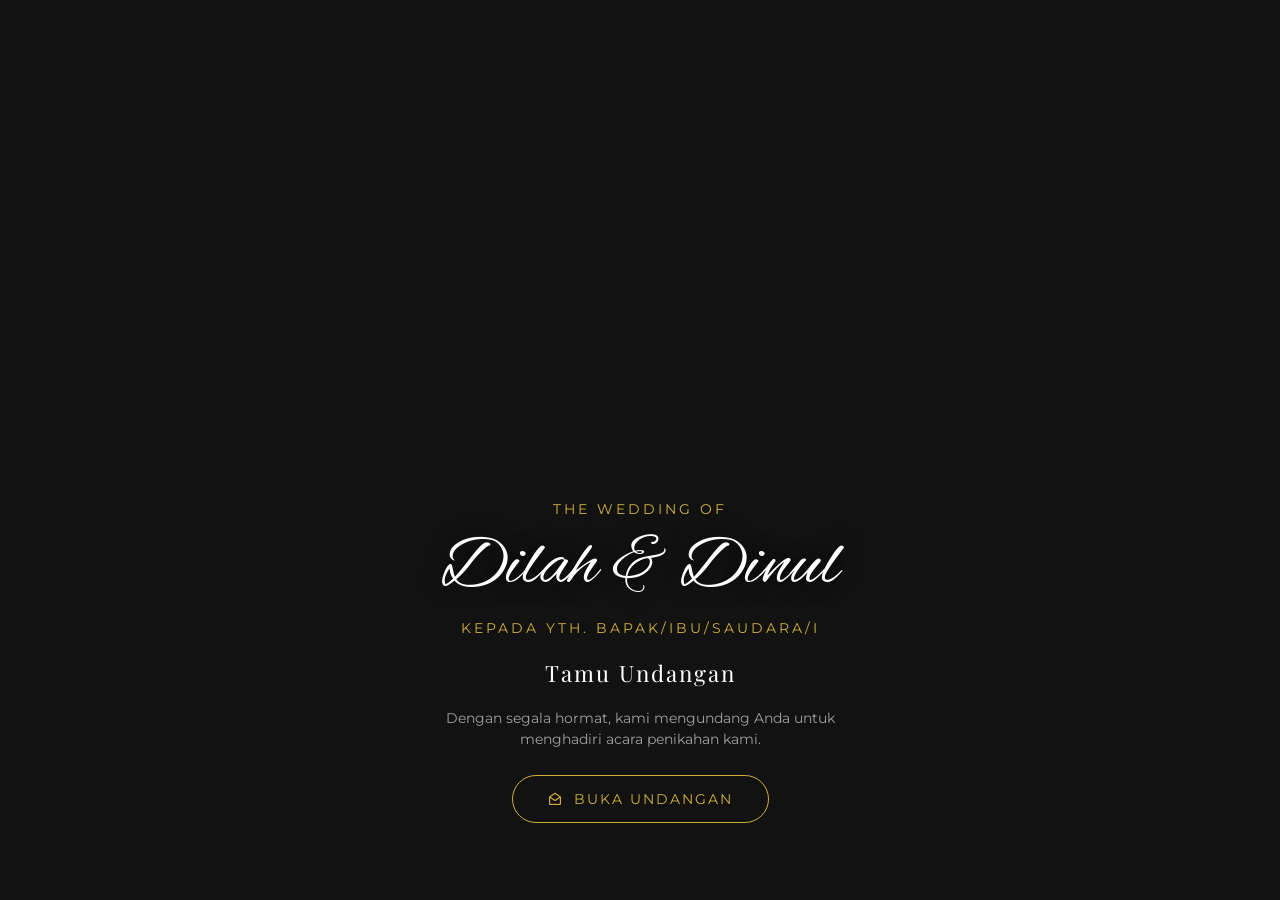
==== index.html @ bdc0e78a "Add files via upload" ====
<!DOCTYPE html>
<html lang="id">
  <head>
    <meta charset="UTF-8" />
    <meta name="viewport" content="width=device-width, initial-scale=1.0" />
    <title>Undangan Pernikahan - Dilah & Dinul</title>

    <!-- Meta Tags untuk Thumbnail WhatsApp / Sosial Media -->
    <meta property="og:title" content="The Wedding of Dilah & Dinul" />
    <meta property="og:description" content="Pernikahan Dilah & Dinul. Tanpa mengurangi rasa hormat, kami mengundang Bapak/Ibu/Saudara/i untuk hadir di acara pernikahan kami." />
    <meta property="og:image" content="https://the-wedding-of-dilah-dan-dinul.netlify.app/img/tema%200.12.jpeg" />
    <meta property="og:image:width" content="1200" />
    <meta property="og:image:height" content="630" />
    <meta property="og:url" content="https://the-wedding-of-dilah-dan-dinul.netlify.app/" />
    <meta property="og:type" content="website" />

    <!-- Google Fonts -->
    <link rel="preconnect" href="https://fonts.googleapis.com" />
    <link rel="preconnect" href="https://fonts.gstatic.com" crossorigin />
    <link
      href="https://fonts.googleapis.com/css2?family=Playfair+Display:ital,wght@0,400;0,600;1,400&family=Alex+Brush&family=Montserrat:wght@300;400;500;600&display=swap"
      rel="stylesheet"
    />

    <!-- Boxicons for modern icons -->
    <link
      href="https://unpkg.com/boxicons@2.1.4/css/boxicons.min.css"
      rel="stylesheet"
    />

    <!-- AOS Animation CSS -->
    <link href="https://unpkg.com/aos@next/dist/aos.css" rel="stylesheet" />

    <link rel="stylesheet" href="style.css" />
  </head>
  <body>
    <!-- Audio Element -->
    <audio id="bg-music" loop>
      <source src="audio/song1.mp3" type="audio/mpeg" />
    </audio>
    <button id="music-btn" class="music-btn">
      <i class="bx bx-music"></i>
    </button>

    <!-- Hamburger Menu -->
    <nav class="hamburger-menu" id="hamburger-menu">
      <div class="menu-toggle" id="menu-toggle">
        <i class="bx bx-menu"></i>
      </div>
      <ul class="nav-links" id="nav-links">
        <li><a href="#hero">Beranda</a></li>
        <li><a href="#couple">Mempelai</a></li>
        <li><a href="#lovestory">Kisah Kami</a></li>
        <li><a href="#gallery">Galeri</a></li>
        <li><a href="#event">Acara</a></li>
        <li><a href="#rsvp">Kehadiran</a></li>
      </ul>
    </nav>

    <!-- Welcome Screen / Cover -->
    <div id="welcome-screen" class="welcome-screen">
      <div class="bg-slider" id="welcome-slider"></div>
      <div class="welcome-content">
        <p class="fade-in-text" style="animation-delay: 0.1s">The Wedding Of</p>
        <h1 class="fade-in-text" style="animation-delay: 0.2s">
          Dilah & Dinul
        </h1>
        <p class="fade-in-text" style="animation-delay: 0.3s">
          Kepada Yth. Bapak/Ibu/Saudara/i
        </p>
        <h2 id="guest-name" class="fade-in-text" style="animation-delay: 0.4s">
          Tamu Undangan
        </h2>
        <p class="apology fade-in-text" style="animation-delay: 0.5s">
          Dengan segala hormat, kami mengundang Anda
          untuk menghadiri acara penikahan kami. 
          
        </p>
        <button
          id="open-invitation"
          class="btn-primary fade-in-text"
          style="animation-delay: 0.6s"
        >
          <i class="bx bx-envelope-open"></i> Buka Undangan
        </button>
      </div>
    </div>

    <!-- Main Content -->
    <main id="main-content" class="hidden">
      <!-- Hero Section -->
      <section id="hero" class="hero">
        <div class="bg-slider" id="hero-slider"></div>
        <div class="hero-overlay"></div>
        <div class="hero-content">
          <p class="subtitle" data-aos="fade-up">The Wedding Of</p>
          <h1 class="title" data-aos="fade-up" data-aos-delay="100">
            Dilah & Dinul
          </h1>
          <p class="date" data-aos="fade-up" data-aos-delay="200">
            24 . 07 . 2026
          </p>

          <div class="countdown" data-aos="fade-up" data-aos-delay="300">
            <div class="time-box">
              <span id="days">00</span>
              <p>Hari</p>
            </div>
            <div class="time-box">
              <span id="hours">00</span>
              <p>Jam</p>
            </div>
            <div class="time-box">
              <span id="minutes">00</span>
              <p>Menit</p>
            </div>
            <div class="time-box">
              <span id="seconds">00</span>
              <p>Detik</p>
            </div>
          </div>

          <div class="quran-quote" data-aos="fade-up" data-aos-delay="400" style="max-width: 800px; margin: 3rem auto 0; padding: 0 20px; z-index: 10; position: relative;">
            <p style="font-style: italic; font-size: 0.95rem; line-height: 1.8; color: var(--text-light); font-weight: 300;">
              "Dan di antara tanda-tanda kekuasaan-Nya ialah Dia menciptakan untukmu isteri-isteri dari jenismu sendiri, supaya kamu cenderung dan merasa tenteram kepadanya, dan dijadikan-Nya di antaramu rasa kasih dan sayang. Sesungguhnya pada yang demikian itu benar-benar terdapat tanda-tanda bagi kaum yang berfikir."
            </p>
            <p style="margin-top: 1rem; font-weight: 500; font-size: 0.9rem; color: var(--primary); letter-spacing: 2px;">
              (QS. AR-RUM: 21)
            </p>
          </div>
        </div>
      </section>

      <!-- Couple Section -->
      <section id="couple" class="couple-section">
        <div class="container">


          <div class="couple-showcase">
            <!-- Bride -->
            <div class="person-poster bride-poster" data-aos="fade-up">
              <div class="poster-overlay">
                <span class="poster-label">THE BRIDE</span>
                <h3 class="poster-name">Nurfadilah S.M</h3>
                <hr class="poster-divider">
                <span class="poster-parent-label">PUTRI PERTAMA DARI</span>
                <p class="poster-parents" style="margin-bottom: 5px;">Bapak Syarifudin<br>& Ibu Rosmeri</p>
                <a href="https://www.instagram.com/nfadilaaaaaah_?igsh=bmQ4N3Y5eHcycTU4" target="_blank" style="display: inline-flex; align-items: center; gap: 8px; margin-top: 10px; color: var(--white); text-decoration: none; font-size: 0.85rem; border: 1px solid rgba(255,255,255,0.4); padding: 6px 15px; border-radius: 25px; transition: 0.3s; background: rgba(0,0,0,0.3);">
                  <i class='bx bxl-instagram' style="font-size: 1.1rem; color: var(--primary);"></i> @nfadilaaaaaah_
                </a>
              </div>
            </div>

            <!-- Groom -->
            <div class="person-poster groom-poster" data-aos="fade-up" data-aos-delay="200">
              <div class="poster-overlay">
                <span class="poster-label">THE GROOM</span>
                <h3 class="poster-name">Dinul Islam S.Ak</h3>
                <hr class="poster-divider">
                <span class="poster-parent-label">PUTRA TERAKHIR DARI</span>
                <p class="poster-parents" style="margin-bottom: 5px;">Bapak H. Anwar S.Pd<br>& Ibu ST. Utari</p>
                <a href="https://www.instagram.com/dinul_islam_madinah?igsh=ZW1vY3FsaGJidnJ4" target="_blank" style="display: inline-flex; align-items: center; gap: 8px; margin-top: 10px; color: var(--white); text-decoration: none; font-size: 0.85rem; border: 1px solid rgba(255,255,255,0.4); padding: 6px 15px; border-radius: 25px; transition: 0.3s; background: rgba(0,0,0,0.3);">
                  <i class='bx bxl-instagram' style="font-size: 1.1rem; color: var(--primary);"></i> @dinul_islam_madinah
                </a>
              </div>
            </div>
          </div>
        </div>
      </section>

      <!-- Love Story / Quote Section from TikTok -->
      <section id="lovestory" class="lovestory-section" style="padding: 100px 0; background: var(--bg-dark); position: relative; z-index: 2;">
        <div class="container">
          <div style="text-align: center; margin-bottom: 50px;">
            <i class='bx bxs-quote-alt-left' style="font-size: 3rem; color: var(--primary); opacity: 0.5;"></i>
            <h2 class="section-title" data-aos="fade-up" style="color: var(--primary); font-family: 'Playfair Display', serif; font-size: 2.5rem; margin-top: 10px;">Kisah Kami</h2>
          </div>

          <div class="story-timeline" style="max-width: 800px; margin: 0 auto; position: relative; padding: 0 15px;">
            
            <!-- Item 1 -->
            <div data-aos="fade-right" style="background: rgba(255, 255, 255, 0.03); border-left: 4px solid var(--primary); border-radius: 0 15px 15px 0; padding: 30px; margin-bottom: 40px; backdrop-filter: blur(10px); position: relative; box-shadow: 0 10px 30px rgba(0,0,0,0.2);">
              <h3 style="color: var(--primary); font-family: 'Playfair Display', serif; font-size: 1.5rem; margin-bottom: 15px; display: flex; align-items: center; gap: 10px;">
                <i class='bx bxs-heart'></i> Sebuah Perjalanan Pulang
              </h3>
              <p style="color: rgba(255,255,255,0.95); font-size: 1.05rem; line-height: 1.8; font-style: italic; margin: 0;">
                "Banyak yang berkata bahwa jatuh cinta adalah hal yang sederhana. Namun, tetap saling memilih di tengah badai, menjaga di saat rapuh, dan bertahan ketika dunia meminta menyerahâ€”itulah cinta yang sesungguhnya."
              </p>
            </div>

            <!-- Item 2 -->
            <div data-aos="fade-left" style="background: rgba(255, 255, 255, 0.03); border-right: 4px solid var(--primary); border-radius: 15px 0 0 15px; padding: 30px; margin-bottom: 40px; backdrop-filter: blur(10px); position: relative; text-align: right; box-shadow: 0 10px 30px rgba(0,0,0,0.2);">
              <h3 style="color: var(--primary); font-family: 'Playfair Display', serif; font-size: 1.5rem; margin-bottom: 15px; display: flex; align-items: center; justify-content: flex-end; gap: 10px;">
                Tentang Bertahan <i class='bx bxs-time'></i>
              </h3>
              <p style="color: rgba(255,255,255,0.85); font-size: 1rem; line-height: 1.8; margin-bottom: 15px;">
                Jika perjalanan ini harus diceritakan dari awal, mungkin tak akan selesai dalam sekali ucap. Sebab bagi kami, cinta bukan sekadar tentang pertemuan, melainkan tentang memilih tetap tinggal saat banyak alasan untuk pergi.
              </p>
              <p style="color: rgba(255,255,255,0.85); font-size: 1rem; line-height: 1.8; margin: 0;">
                Kami hanyalah dua manusia biasa, dengan segala kurang dan rapuhnya, yang terus belajar saling menjaga. Dalam setiap musim, kami percaya takdir mempertemukan bukan hanya untuk singgah, tetapi untuk saling menguatkan.
              </p>
            </div>

            <!-- Item 3 -->
            <div data-aos="fade-right" style="background: rgba(255, 255, 255, 0.03); border-left: 4px solid var(--primary); border-radius: 0 15px 15px 0; padding: 30px; margin-bottom: 40px; backdrop-filter: blur(10px); position: relative; box-shadow: 0 10px 30px rgba(0,0,0,0.2);">
              <h3 style="color: var(--primary); font-family: 'Playfair Display', serif; font-size: 1.5rem; margin-bottom: 15px; display: flex; align-items: center; gap: 10px;">
                <i class='bx bxs-compass'></i> Ujian & Bukti
              </h3>
              <p style="color: rgba(255,255,255,0.85); font-size: 1rem; line-height: 1.8; margin-bottom: 15px;">
                Perjalanan ini tidak hanya dipenuhi bahagia, tetapi juga air mata, ragu, dan waktu yang menguji keyakinan. Ada saat langkah terasa berat, namun cinta selalu menemukan jalan untuk menguatkan.
              </p>
              <p style="color: rgba(255,255,255,0.85); font-size: 1rem; line-height: 1.8; margin: 0;">
                Kami bertahan bukan karena semuanya mudah, melainkan karena doa yang tak putus, hati yang tetap memilih, dan keyakinan bahwa setiap luka akan bermuara pada restu. Hingga akhirnya, dua keluarga dipersatukan dalam harap yang sama.
              </p>
            </div>

            <!-- Item 4 -->
            <div data-aos="fade-left" style="background: rgba(255, 255, 255, 0.03); border-right: 4px solid var(--primary); border-radius: 15px 0 0 15px; padding: 30px; margin-bottom: 40px; backdrop-filter: blur(10px); position: relative; text-align: right; box-shadow: 0 10px 30px rgba(0,0,0,0.2);">
              <h3 style="color: var(--primary); font-family: 'Playfair Display', serif; font-size: 1.5rem; margin-bottom: 15px; display: flex; align-items: center; justify-content: flex-end; gap: 10px;">
                Takdir & Keyakinan <i class='bx bxs-star'></i>
              </h3>
              <p style="color: rgba(255,255,255,0.85); font-size: 1rem; line-height: 1.8; margin-bottom: 15px;">
                Kami mengerti, tidak semua jalan berjalan mudah, dan tidak setiap doa dijawab secepat harapan. Namun di setiap jeda, kami belajar percaya pada Sang Maha Cintaâ€”yang selalu tahu ke mana hati harus pulang.
              </p>
              <p style="color: rgba(255,255,255,0.85); font-size: 1rem; line-height: 1.8; margin: 0;">
                Kami meyakini bahwa takdir terbaik selalu menemukan jalannya. Kini, dengan penuh syukur, kami menantikan hari sakral ketika dua jiwa dipersatukan dalam satu ikatan suci.
              </p>
            </div>

            <!-- Item 5 -->
            <div data-aos="fade-up" style="background: rgba(255, 255, 255, 0.03); border-left: 4px solid var(--primary); border-radius: 0 15px 15px 0; padding: 30px; margin-bottom: 20px; backdrop-filter: blur(10px); position: relative; box-shadow: 0 10px 30px rgba(0,0,0,0.2);">
              <h3 style="color: var(--primary); font-family: 'Playfair Display', serif; font-size: 1.5rem; margin-bottom: 15px; display: flex; align-items: center; gap: 10px;">
                <i class='bx bxs-ring'></i> Menuju Hari Itu
              </h3>
              <p style="color: rgba(255,255,255,0.85); font-size: 1rem; line-height: 1.8; margin-bottom: 15px;">
                Sebentar lagi, kisah ini akan melangkah ke babak baruâ€”saat dua perjalanan menjadi satu tujuan, dan dua hati berjalan bersama dalam naungan cinta-Nya.
              </p>
              <p style="color: rgba(255,255,255,0.95); font-size: 1.05rem; line-height: 1.8; margin: 0; font-weight: 600;">
                Doakan kami, agar setiap langkah ke depan selalu dipeluk oleh lembutnya takdir, dikuatkan oleh kasih Sang Maha Cinta, dan diberkahi kebahagiaan yang tak lekang oleh waktu. ðŸ¤âœ¨
              </p>
            </div>
            
            <div style="text-align: center; margin-top: 40px;">
              <i class='bx bxs-quote-alt-right' style="font-size: 3rem; color: var(--primary); opacity: 0.5;"></i>
            </div>
          </div>
        </div>
      </section>
      <!-- Gallery Section (3x3 Grid) -->
      <section id="gallery" class="gallery-section">
        <div class="container" style="max-width: 1200px;">
          <div class="gallery-header" data-aos="fade-up" style="margin-bottom: 1rem;">
            <span class="gallery-eyebrow">Our Memories</span>
            <h2 class="section-title" style="margin-bottom: 0.5rem; letter-spacing: 3px; font-size: 2.5rem;">Galeri & Momen</h2>
            <p class="subtitle" style="color: var(--text-light); margin-bottom: 3rem; font-style: italic; font-weight: 300;">"Kumpulan detik yang membeku, bercerita tentang kebersamaan kita."</p>
          </div>
          
          <div class="gallery-horizontal-slider" data-aos="fade-up" data-aos-delay="200">
            <div class="gallery-marquee-container">
              <!-- Baris Atas (Berjalan ke Kanan) -->
              <div class="gallery-marquee-track reverse" style="margin-bottom: 5px;">
                <!-- First Set -->
                <div class="h-slide" style="background-image: url('img/tema 0.1.jpeg');"></div>
                <div class="h-slide" style="background-image: url('img/tema 1.2.jpeg');"></div>
                <div class="h-slide" style="background-image: url('img/tema 0.3.jpeg');"></div>
                <div class="h-slide" style="background-image: url('img/tema 1.3.jpeg');"></div>
                <div class="h-slide" style="background-image: url('img/tema 0.7.jpeg');"></div>
                <div class="h-slide" style="background-image: url('img/tema 1.4.jpeg');"></div>
                <div class="h-slide" style="background-image: url('img/tema 0.8.jpeg');"></div>
                <div class="h-slide" style="background-image: url('img/tema 1.5.jpeg');"></div>
                <div class="h-slide" style="background-image: url('img/tema 0.9.jpeg');"></div>
                <div class="h-slide" style="background-image: url('img/tema 0.10.jpeg');"></div>
                <div class="h-slide" style="background-image: url('img/tema 1.6.jpeg');"></div>
                
                <!-- Second Set (Duplicate) -->
                <div class="h-slide" style="background-image: url('img/tema 0.1.jpeg');"></div>
                <div class="h-slide" style="background-image: url('img/tema 1.2.jpeg');"></div>
                <div class="h-slide" style="background-image: url('img/tema 0.3.jpeg');"></div>
                <div class="h-slide" style="background-image: url('img/tema 1.3.jpeg');"></div>
                <div class="h-slide" style="background-image: url('img/tema 0.7.jpeg');"></div>
                <div class="h-slide" style="background-image: url('img/tema 1.4.jpeg');"></div>
                <div class="h-slide" style="background-image: url('img/tema 0.8.jpeg');"></div>
                <div class="h-slide" style="background-image: url('img/tema 1.5.jpeg');"></div>
                <div class="h-slide" style="background-image: url('img/tema 0.9.jpeg');"></div>
                <div class="h-slide" style="background-image: url('img/tema 0.10.jpeg');"></div>
                <div class="h-slide" style="background-image: url('img/tema 1.6.jpeg');"></div>
              </div>
              
              <!-- Baris Bawah (Berjalan ke Kiri) -->
              <div class="gallery-marquee-track">
                <!-- First Set -->
                <div class="h-slide" style="background-image: url('img/tema 0.11.jpeg');"></div>
                <div class="h-slide" style="background-image: url('img/tema 1.7.jpeg');"></div>
                <div class="h-slide" style="background-image: url('img/tema 0.20.jpeg');"></div>
                <div class="h-slide" style="background-image: url('img/tema 0.12.jpeg');"></div>
                <div class="h-slide" style="background-image: url('img/tema 1.8.jpeg');"></div>
                <div class="h-slide" style="background-image: url('img/tema 0.15.jpeg');"></div>
                <div class="h-slide" style="background-image: url('img/tema 1.7.jpeg');"></div>
                <div class="h-slide" style="background-image: url('img/tema 0.19.jpeg');"></div>
                <div class="h-slide" style="background-image: url('img/tema 0.16.jpeg');"></div>
                <div class="h-slide" style="background-image: url('img/tema 1.2.jpeg');"></div>
                <div class="h-slide" style="background-image: url('img/tema 0.17.jpeg');"></div>
                <div class="h-slide" style="background-image: url('img/tema 0.18.jpeg');"></div>
                <div class="h-slide" style="background-image: url('img/tema 1.4.jpeg');"></div>
                <div class="h-slide" style="background-image: url('img/tema 0.21.jpeg');"></div>
                <!-- Second Set (Duplicate) -->
                <div class="h-slide" style="background-image: url('img/tema 0.11.jpeg');"></div>
                <div class="h-slide" style="background-image: url('img/tema 1.7.jpeg');"></div>
                <div class="h-slide" style="background-image: url('img/tema 0.20.jpeg');"></div>
                <div class="h-slide" style="background-image: url('img/tema 0.12.jpeg');"></div>
                <div class="h-slide" style="background-image: url('img/tema 1.8.jpeg');"></div>
                <div class="h-slide" style="background-image: url('img/tema 0.15.jpeg');"></div>
                <div class="h-slide" style="background-image: url('img/tema 1.7.jpeg');"></div>
                <div class="h-slide" style="background-image: url('img/tema 0.19.jpeg');"></div>
                <div class="h-slide" style="background-image: url('img/tema 0.16.jpeg');"></div>
                <div class="h-slide" style="background-image: url('img/tema 1.2.jpeg');"></div>
                <div class="h-slide" style="background-image: url('img/tema 0.17.jpeg');"></div>
                <div class="h-slide" style="background-image: url('img/tema 0.18.jpeg');"></div>
                <div class="h-slide" style="background-image: url('img/tema 1.4.jpeg');"></div>
                <div class="h-slide" style="background-image: url('img/tema 0.21.jpeg');"></div>
              </div>
            </div>
          </div>
        </div>
      </section>

      <!-- Event Detail Section -->
      <section id="event" class="event-section">
        <div class="container">
          <h2 class="section-title" data-aos="fade-up">Rangkaian Acara</h2>

          <div class="modern-events">
            <!-- Akad Card -->
            <div class="modern-event-card akad-card" data-aos="fade-up" data-aos-delay="100">
              <div class="event-bg-number">23</div>
              <div class="event-content">
                <div class="event-header">
                  <i class="bx bx-book-heart"></i>
                  <h3>Akad Nikah</h3>
                </div>
                <div class="event-date">
                  <span class="day">Kamis</span>
                  <span class="date-full">23 Juli 2026</span>
                </div>
                <hr class="event-divider">
                <div class="event-details">
                  <p><i class='bx bx-time-five'></i> <span>09.00 WITA - Selesai</span></p>
                  <p><i class='bx bx-map-pin'></i> <span><strong>Kediaman Mempelai Perempuan</strong></span></p>
                </div>
                <a href="https://maps.app.goo.gl/M5Bon6sRREpzEGEt5?g_st=iw" target="_blank" class="btn-outline modern-btn">Lihat Peta</a>
              </div>
            </div>

            <!-- Resepsi Card -->
            <div class="modern-event-card resepsi-card" data-aos="fade-up" data-aos-delay="200">
              <div class="event-bg-number">24</div>
              <div class="event-content">
                <div class="event-header">
                  <i class="bx bx-glass"></i>
                  <h3>Resepsi</h3>
                </div>
                <div class="event-date">
                  <span class="day">Jumat</span>
                  <span class="date-full">24 Juli 2026</span>
                </div>
                <hr class="event-divider">
                <div class="event-details">
                  <p><i class='bx bx-time-five'></i> <span>15.00 WITA - Selesai</span></p>
                  <p><i class='bx bx-map-pin'></i> <span><strong>Lapangan Sepakbola</strong><br/>Desa Doridungga, Kec. Donggo, Kab. Bima</span></p>
                </div>
                <a href="https://maps.app.goo.gl/M5Bon6sRREpzEGEt5?g_st=iw" target="_blank" class="btn-outline modern-btn">Lihat Peta</a>
              </div>
            </div>
          </div>
        </div>
      </section>

      <!-- Wedding Gift Section -->
      <section id="gift" class="gift-section" style="padding: 100px 0; background: var(--bg-dark); position: relative; z-index: 2;">
        <div class="container">
          <h2 class="section-title" data-aos="fade-up" style="color: var(--primary); font-family: 'Playfair Display', serif; text-align: center; font-size: 2.5rem; margin-bottom: 20px;">Wedding Gift</h2>
          <p data-aos="fade-up" data-aos-delay="100" style="text-align: center; color: var(--text-light); max-width: 600px; margin: 0 auto 50px; line-height: 1.6;">
            Doa restu Anda merupakan karunia yang sangat berarti bagi kami. Namun jika Anda ingin memberikan tanda kasih untuk kami, dapat melalui:
          </p>

          <div class="gift-container" style="display: flex; flex-wrap: wrap; justify-content: center; gap: 30px;" data-aos="zoom-in" data-aos-delay="200">
            <!-- Bank Card 1 -->
            <div class="gift-card" style="background: rgba(255, 255, 255, 0.05); border: 1px solid var(--border-glass); border-radius: 15px; padding: 30px; text-align: center; width: 100%; max-width: 350px; backdrop-filter: blur(10px);">
              <i class='bx bxs-bank' style="font-size: 3rem; color: var(--primary); margin-bottom: 15px;"></i>
              <h3 style="color: var(--white); margin-bottom: 10px; font-size: 1.2rem; letter-spacing: 2px;">MANDIRI</h3>
              <p style="color: var(--primary); font-size: 1.5rem; letter-spacing: 3px; margin-bottom: 5px; font-family: monospace;" id="rek-mandiri">1640004274066</p>
              <p style="color: var(--text-light); margin-bottom: 20px; font-size: 0.9rem;">a.n. Nurfadilah</p>
              <button onclick="copyToClipboard('1640004274066', this)" class="btn-outline" style="width: 100%; padding: 10px; font-size: 0.9rem;">
                <i class='bx bx-copy'></i> Salin Rekening
              </button>
            </div>

            <!-- Bank Card 2 -->
            <div class="gift-card" style="background: rgba(255, 255, 255, 0.05); border: 1px solid var(--border-glass); border-radius: 15px; padding: 30px; text-align: center; width: 100%; max-width: 350px; backdrop-filter: blur(10px);">
              <i class='bx bxs-bank' style="font-size: 3rem; color: var(--primary); margin-bottom: 15px;"></i>
              <h3 style="color: var(--white); margin-bottom: 10px; font-size: 1.2rem; letter-spacing: 2px;">BCA</h3>
              <p style="color: var(--primary); font-size: 1.5rem; letter-spacing: 3px; margin-bottom: 5px; font-family: monospace;" id="rek-bca">5225166878</p>
              <p style="color: var(--text-light); margin-bottom: 20px; font-size: 0.9rem;">a.n. Nurfadilah</p>
              <button onclick="copyToClipboard('5225166878', this)" class="btn-outline" style="width: 100%; padding: 10px; font-size: 0.9rem;">
                <i class='bx bx-copy'></i> Salin Rekening
              </button>
            </div>
          </div>
        </div>
      </section>

      <!-- RSVP & QR Code Section -->
      <section id="rsvp" class="rsvp-section">
        <div class="container">
          <h2 class="section-title" data-aos="fade-up">Kehadiran & Ucapan</h2>
          <p class="rsvp-desc" data-aos="fade-up" data-aos-delay="100">
            Silakan konfirmasi kehadiran Anda melalui form di bawah ini.
          </p>

          <div class="rsvp-container" data-aos="zoom-in" data-aos-delay="200">
            <form id="rsvp-form" class="rsvp-form">
              <div class="form-group">
                <label for="name">Nama Lengkap</label>
                <input
                  type="text"
                  id="name"
                  name="name"
                  required
                  placeholder="Contoh: Budi Santoso"
                />
              </div>

              <div class="form-group">
                <label for="attendance">Konfirmasi Kehadiran</label>
                <select id="attendance" name="attendance" required>
                  <option value="" disabled selected>
                    Pilih Status Kehadiran
                  </option>
                  <option value="Hadir">Hadir</option>
                  <option value="Tidak Hadir">Tidak Hadir</option>
                </select>
              </div>

              <div class="form-group">
                <label for="pax">Jumlah Orang</label>
                <input type="number" id="pax" name="pax" min="1" placeholder="Contoh: 2" required>
              </div>


              <div class="form-group">
                <label for="message">Ucapan / Doa</label>
                <textarea
                  id="message"
                  name="message"
                  rows="4"
                  placeholder="Tuliskan doa dan ucapan untuk kedua mempelai..."
                ></textarea>
              </div>

              <button type="submit" class="btn-primary w-100">
                Kirim Konfirmasi
              </button>
            </form>

            <div id="qr-result" class="qr-result hidden">
              <div class="success-icon"><i class="bx bx-check-circle"></i></div>
              <h3>Terima Kasih!</h3>
              <p>
                Data Anda telah tersimpan. Kami menantikan kehadiran Anda di acara pernikahan kami.
              </p>

              <div class="qr-info">
                <p>
                  <strong>Nama:</strong> <span id="qr-name-display">-</span>
                </p>
                <p>
                  <strong>Status:</strong> <span id="qr-status-display">-</span>
                </p>
              </div>

              <button
                id="reset-btn"
                type="button"
                class="btn-outline w-100 mt-3"
              >
                Kembali
              </button>
            </div>
            </div>
          </div>

          <!-- Guestbook / Wishes List -->
          <div class="guestbook-container" data-aos="fade-up" data-aos-delay="300" style="margin-top: 50px;">
            <h3 style="text-align: center; color: var(--white); margin-bottom: 15px; font-family: 'Playfair Display', serif; font-size: 3.5rem; letter-spacing: 2px; text-transform: uppercase;">Wishes</h3>
            <p style="text-align: center; color: rgba(255,255,255,0.9); margin-bottom: 30px; font-size: 0.95rem; max-width: 600px; margin-left: auto; margin-right: auto; line-height: 1.7; padding: 0 15px;">
                Terima kasih atas segala doa, ucapan, dan harapan baik yang telah Anda berikan. Setiap kata yang tertulis sangatlah berarti dan menjadi kado istimewa di hari bahagia kami.
            </p>
            <div id="guestbook-slider" style="position: relative; display: flex; justify-content: center; width: 100%; height: 400px; overflow: hidden; padding: 15px; border-radius: 15px; border: 1px solid var(--border-glass); background: rgba(0,0,0,0.3);">
                <div id="guestbook-list" class="guestbook-list auto-scroll-up" style="width: 100%; max-width: 600px; margin: 0 auto; display: flex; flex-direction: column; gap: 15px;">
                    <!-- Wishes will be populated here by JS -->
                    <p style="text-align: center; color: var(--text-light);">Jadilah yang pertama memberikan ucapan!</p>
                </div>
            </div>
          </div>
        </div>
      <!-- Thank You Section -->
      <section class="thank-you-section" style="padding: 60px 15px; background-color: var(--bg-dark);">
        <div style="width: 100%; max-width: 600px; margin: 0 auto; border-radius: 25px; overflow: hidden; box-shadow: 0 15px 40px rgba(0,0,0,0.9);" data-aos="zoom-in">
          
          <!-- Bagian Atas (Foto) -->
          <img src="img/tema 0.12.jpeg" alt="Dilah & Dinul" style="width: 100%; height: 50vh; min-height: 350px; max-height: 500px; object-fit: cover; object-position: center 15%; display: block; filter: brightness(1.3) contrast(1.15) saturate(1.1);">
          
          <!-- Bagian Bawah (Teks + Background) -->
          <div style="position: relative; padding: 50px 20px; text-align: center; background-image: url('img/tema 0.18.jpeg'); background-size: cover; background-position: center;">
            <div style="position: absolute; top: 0; left: 0; right: 0; bottom: 0; background: rgba(0,0,0,0.65); z-index: 1;"></div>
            
            <div style="position: relative; z-index: 2;">
              <h2 style="font-family: var(--font-accent); font-size: clamp(3rem, 10vw, 3.5rem); color: var(--primary); margin-bottom: 20px; letter-spacing: 2px;">Thank You</h2>
              <p style="color: rgba(255,255,255,0.95); font-size: clamp(0.95rem, 4vw, 1rem); line-height: 1.7; margin-bottom: 30px; max-width: 90%; margin-left: auto; margin-right: auto; text-shadow: 1px 1px 3px rgba(0,0,0,0.8);">
                Kehadiran serta doa restu dari Bapak/Ibu/Saudara/i merupakan hadiah terindah bagi kami. Terima kasih telah meluangkan waktu untuk menjadi bagian dari momen paling bersejarah dalam lembaran baru kehidupan kami.
              </p>
              <h3 style="font-family: var(--font-heading); font-size: clamp(1.8rem, 6vw, 2.2rem); color: var(--white); font-weight: bold; margin: 0; letter-spacing: 1px; text-shadow: 1px 1px 3px rgba(0,0,0,0.8);">Dilah & Dinul</h3>
            </div>
          </div>

        </div>
      </section>

      <!-- Footer -->
      <footer class="footer">
        <div class="container">
          <h2>Dilah & Dinul</h2>
          <p>Terima kasih atas doa dan restu Anda.</p>
          <div class="credits">
            <p>
              Created with <i class="bx bxs-heart"></i> for your special day.
            </p>
          </div>
        </div>
      </footer>
    </main>

    <!-- Scripts -->
    <!-- AOS Animation JS -->
    <script src="https://unpkg.com/aos@next/dist/aos.js"></script>
    <!-- Custom JS -->
    <script src="script.js"></script>
  </body>
</html>
---- style.css ----
/* CSS Reset & Variables */
:root {
  --primary: #d4af37; /* Rich Gold */
  --primary-dark: #b5952f;
  --bg-color: #121212; /* Deep Dark */
  --bg-gradient: linear-gradient(135deg, #121212 0%, #1a1f1c 100%);
  --bg-glass: rgba(255, 255, 255, 0.03);
  --border-glass: rgba(255, 255, 255, 0.08);
  --text-main: #e0e0e0;
  --text-light: #a0a0a0;
  --white: #ffffff;

  --font-heading: "Playfair Display", serif;
  --font-accent: "Alex Brush", cursive;
  --font-body: "Montserrat", sans-serif;
}

* {
  margin: 0;
  padding: 0;
  box-sizing: border-box;
}

html {
  background-color: var(--bg-color);
  scroll-behavior: smooth;
}

body {
  font-family: var(--font-body);
  background: transparent;
  color: var(--text-main);
  overflow-x: hidden;
  position: relative;
  max-width: 100vw;
  line-height: 1.6;
  -webkit-overflow-scrolling: touch;
}

.hidden {
  display: none !important;
}

/* Typography */
h1,
h2,
h3,
.subtitle,
.bismillah {
  font-family: var(--font-heading);
}

.title,
.welcome-content h1,
.person h3,
.footer h2,
.ampersand {
  font-family: var(--font-accent) !important;
  font-weight: normal;
}

/* Background Animated Orbs */
body::before,
body::after {
  content: "";
  position: fixed;
  width: 600px;
  height: 600px;
  border-radius: 50%;
  background: radial-gradient(
    circle,
    rgba(212, 175, 55, 0.05) 0%,
    transparent 60%
  );
  z-index: -1;
  pointer-events: none;
  animation: floatOrb 20s infinite alternate ease-in-out;
}
body::before {
  top: -200px;
  left: -200px;
}
body::after {
  bottom: -200px;
  right: -200px;
  animation-duration: 25s;
  animation-delay: -5s;
}

@keyframes floatOrb {
  0% {
    transform: translate(0, 0) scale(1);
  }
  100% {
    transform: translate(100px, 50px) scale(1.2);
  }
}

/* Welcome Screen */
.welcome-screen {
  position: fixed;
  top: 0;
  left: 0;
  right: 0;
  bottom: 0;
  width: 100%;
  height: 100%;
  background: var(--bg-color);
  z-index: 9999;
  display: flex;
  flex-direction: column;
  justify-content: center;
  align-items: center;
  text-align: center;
  transition: transform 1.2s cubic-bezier(0.77, 0, 0.175, 1), opacity 1.2s ease;
}

.bg-slider {
  position: fixed;
  top: 0;
  left: 0;
  right: 0;
  bottom: 0;
  width: 100%;
  height: 100%;
  overflow: hidden;
  z-index: -2;
}
.bg-slider .slide {
  position: absolute;
  top: 0;
  left: 0;
  width: 100%;
  height: 100%;
  opacity: 0;
  transition: opacity 1s ease-in-out, transform 8s linear;
  transform: scale(1);
  filter: brightness(0.85) contrast(1.1);
  background-size: contain;
  background-position: center;
  background-repeat: no-repeat;
}
.bg-slider .slide.active {
  opacity: 1;
  transform: scale(1.05);
}

.welcome-screen.slide-up {
  transform: translateY(-100%);
  opacity: 0;
}

.welcome-screen::before {
  content: "";
  position: absolute;
  top: 0;
  left: 0;
  right: 0;
  bottom: 0;
  background: linear-gradient(
    to bottom,
    rgba(18, 18, 18, 0) 0%,
    rgba(18, 18, 18, 0.3) 50%,
    rgba(18, 18, 18, 0.95) 100%
  );
  z-index: 1;
  pointer-events: none;
}

.welcome-content {
  position: absolute;
  bottom: 5vh;
  left: 50%;
  transform: translateX(-50%);
  z-index: 2;
  width: 90%;
  max-width: 600px;
  text-align: center;
  color: var(--white);
  padding: 2rem;
}

.welcome-content > p:not(.apology) {
  letter-spacing: 3px;
  font-size: 0.9rem;
  text-transform: uppercase;
  color: var(--primary);
}

.welcome-content h1 {
  font-size: 4.5rem;
  margin: 0.5rem 0;
  color: var(--white);
  line-height: 1.1;
  text-shadow: 0 0 20px rgba(0, 0, 0, 0.8);
}

.welcome-content h2 {
  font-size: 1.4rem;
  margin: 1rem 0;
  letter-spacing: 2px;
  font-weight: 300;
}

.apology {
  font-size: 0.85rem;
  margin: 1rem auto 1.5rem;
  max-width: 400px;
  color: var(--text-light);
  line-height: 1.6;
  text-transform: none;
  letter-spacing: 0;
}

.fade-in-text {
  opacity: 0;
  animation: simpleFadeUp 1s ease forwards;
}

@keyframes simpleFadeUp {
  0% {
    opacity: 0;
    transform: translateY(20px);
  }
  100% {
    opacity: 1;
    transform: translateY(0);
  }
}

/* Buttons */
.btn-primary {
  background: transparent;
  color: var(--primary);
  border: 1px solid var(--primary);
  padding: 14px 35px;
  font-family: var(--font-body);
  font-size: 0.9rem;
  border-radius: 50px;
  cursor: pointer;
  transition: all 0.4s ease;
  display: inline-flex;
  align-items: center;
  gap: 10px;
  text-transform: uppercase;
  letter-spacing: 2px;
  backdrop-filter: blur(5px);
}

.btn-primary:hover {
  background: var(--primary);
  color: var(--bg-color);
  box-shadow: 0 0 20px rgba(212, 175, 55, 0.4);
  transform: translateY(-2px);
}

.btn-outline {
  display: inline-block;
  border: 1px solid var(--border-glass);
  background: var(--bg-glass);
  color: var(--text-main);
  text-decoration: none;
  padding: 12px 28px;
  border-radius: 30px;
  transition: all 0.4s ease;
  font-size: 0.9rem;
  letter-spacing: 1px;
  margin-top: 1rem;
  backdrop-filter: blur(5px);
}
.btn-outline:hover {
  border-color: var(--primary);
  color: var(--primary);
  background: rgba(212, 175, 55, 0.05);
}

/* Auto-scroll Animation for Wishes */
.auto-scroll-up {
  animation: scrollUpAnim 10s linear infinite;
}

@keyframes scrollUpAnim {
  0% { transform: translateY(0); }
  100% { transform: translateY(-50%); }
}

/* Custom Scrollbar for Wishes */
.custom-scroll::-webkit-scrollbar {
  width: 8px;
}
.custom-scroll::-webkit-scrollbar-track {
  background: rgba(255, 255, 255, 0.1);
  border-radius: 10px;
}
.custom-scroll::-webkit-scrollbar-thumb {
  background: rgba(255, 255, 255, 0.5);
  border-radius: 10px;
}
.custom-scroll::-webkit-scrollbar-thumb:hover {
  background: rgba(255, 255, 255, 0.8);
}
.custom-scroll {
  scrollbar-width: thin;
  scrollbar-color: rgba(255, 255, 255, 0.5) rgba(255, 255, 255, 0.1);
}

/* Audio Button */
.music-btn {
  position: fixed;
  bottom: 30px;
  right: 30px;
  width: 50px;
  height: 50px;
  border-radius: 50%;
  background: var(--bg-glass);
  backdrop-filter: blur(10px);
  border: 1px solid var(--border-glass);
  color: var(--primary);
  z-index: 999;
  cursor: pointer;
  box-shadow: 0 10px 25px rgba(0, 0, 0, 0.5);
  font-size: 1.2rem;
  display: flex;
  justify-content: center;
  align-items: center;
  animation: spin 6s linear infinite;
  transition: all 0.3s ease;
}
.music-btn:hover {
  background: rgba(212, 175, 55, 0.1);
  border-color: var(--primary);
}
.music-btn.paused {
  animation: none;
  color: var(--text-light);
  border-color: rgba(255, 255, 255, 0.05);
}
@keyframes spin {
  100% {
    transform: rotate(360deg);
  }
}

/* Hero Section */
.hero {
  position: relative;
  height: 100vh;
  display: flex;
  flex-direction: column;
  justify-content: center;
  align-items: center;
  text-align: center;
  overflow: visible;
}

.hero-overlay {
  position: fixed;
  top: 0;
  left: 0;
  right: 0;
  bottom: 0;
  background: rgba(18, 18, 18, 0.35);
  z-index: -1;
}

.hero-content {
  position: absolute;
  bottom: 8vh;
  left: 50%;
  transform: translateX(-50%);
  z-index: 2;
  width: 90%;
  max-width: 600px;
  text-align: center;
}

.hero-content .subtitle {
  font-size: 1rem;
  letter-spacing: 6px;
  text-transform: uppercase;
  margin-bottom: 5px;
  color: var(--primary);
}

.hero-content .title {
  font-size: 5rem;
  color: var(--white);
  margin-bottom: 10px;
  text-shadow: 0 0 20px rgba(0, 0, 0, 0.8);
}

.hero-content .date {
  font-size: 1.1rem;
  letter-spacing: 5px;
  margin-bottom: 2rem;
  font-family: var(--font-heading);
  color: var(--text-main);
}

.countdown {
  display: flex;
  gap: 15px;
  justify-content: center;
}

.time-box {
  background: var(--bg-glass);
  backdrop-filter: blur(12px);
  -webkit-backdrop-filter: blur(12px);
  border: 1px solid var(--border-glass);
  padding: 15px 10px;
  border-radius: 12px;
  min-width: 80px;
  box-shadow: 0 10px 30px rgba(0, 0, 0, 0.3);
}

.time-box span {
  font-size: 2.2rem;
  font-weight: 300;
  font-family: var(--font-heading);
  color: var(--primary);
  line-height: 1;
}

.time-box p {
  font-size: 0.65rem;
  text-transform: uppercase;
  letter-spacing: 2px;
  margin-top: 8px;
  color: var(--text-light);
}

/* Global Container */
.container {
  max-width: 1100px;
  margin: 0 auto;
  padding: 6rem 2rem;
  text-align: center;
  position: relative;
  z-index: 2;
}

.section-title {
  font-size: 3rem;
  color: var(--white);
  margin-bottom: 1.5rem;
  font-weight: 400;
  letter-spacing: 2px;
  line-height: 1.3;
}

.gallery-eyebrow {
  font-family: var(--font-accent);
  font-size: 3rem;
  color: var(--primary);
  display: block;
  margin-bottom: -15px;
  opacity: 0.9;
}

.section-title::after {
  content: "";
  display: block;
  margin: 15px auto 0;
  width: 40px;
  height: 1px;
  background-color: var(--primary);
}

/* Gallery Horizontal Slider */
.gallery-section {
  padding-top: 2rem;
  padding-bottom: 4rem;
  overflow: hidden; /* Prevent horizontal scroll on page */
}

.gallery-horizontal-slider {
  position: relative;
  width: 100vw;
  margin-left: calc(-50vw + 50%); /* Break out of container */
}

.gallery-marquee-container {
  width: 100%;
  overflow: hidden;
}

.gallery-marquee-track {
  display: block;
  white-space: nowrap;
  font-size: 0;
  width: max-content;
  will-change: transform;
  animation: marquee 30s linear infinite;
  -webkit-transform: translateZ(0);
  transform: translateZ(0);
}

.gallery-marquee-track.reverse {
  animation-direction: reverse;
}

@keyframes marquee {
  0% {
    -webkit-transform: translate3d(0, 0, 0);
    transform: translate3d(0, 0, 0);
  }
  100% {
    -webkit-transform: translate3d(-50%, 0, 0);
    transform: translate3d(-50%, 0, 0);
  }
}

@-webkit-keyframes marquee {
  0% {
    -webkit-transform: translate3d(0, 0, 0);
  }
  100% {
    -webkit-transform: translate3d(-50%, 0, 0);
  }
}

.h-slide {
  display: inline-block;
  width: 60vw; /* Use width instead of flex for inline-block */
  height: 35vh; /* Half height so two rows fit in 70vh */
  background-size: contain;
  background-position: center;
  background-repeat: no-repeat;
  margin-right: 5px; /* Tiny gap */
  background-color: #111;
  /* Fix iOS Safari Repaint Bug */
  -webkit-backface-visibility: hidden;
  backface-visibility: hidden;
  -webkit-perspective: 1000;
  perspective: 1000;
  -webkit-transform: translate3d(0,0,0);
  transform: translate3d(0,0,0);
}

@media (min-width: 768px) {
  .h-slide {
    width: 25vw; /* Show 4 slides per row on desktop */
    height: 35vh;
    max-height: 350px;
    margin-right: 5px; /* Keep gap on desktop for double row */
  }
}

/* Couple Section */
.couple-section {
  position: relative;
  padding-top: 2rem;
}
.bismillah-img {
  height: 50px;
  margin-bottom: 2rem;
  filter: invert(1) brightness(1.5) sepia(1) hue-rotate(5deg) saturate(3)
    opacity(0.8);
}
.intro-text {
  max-width: 650px;
  margin: 0 auto 5rem;
  color: var(--text-light);
  font-size: 1rem;
  font-family: var(--font-heading);
  font-style: italic;
  line-height: 2;
  letter-spacing: 1px;
}

.couple-showcase {
  display: flex;
  flex-direction: column;
  width: 100vw;
  margin-left: calc(-50vw + 50%); /* Break out of container */
  margin-top: 2rem;
}

.person-poster {
  position: relative;
  width: 100%;
  height: 85vh; /* Very tall */
  background-size: cover;
  background-position: center 10%;
}

.groom-poster {
  background-image: url("img/solo1.jpeg");
}
.bride-poster {
  background-image: url("img/solo.jpeg");
}

.poster-overlay {
  position: absolute;
  bottom: 0;
  left: 0;
  width: 100%;
  padding: 6rem 2rem 3rem 2rem;
  background: linear-gradient(
    to top,
    rgba(0, 0, 0, 0.95) 0%,
    rgba(0, 0, 0, 0.6) 40%,
    transparent 100%
  );
  text-align: left;
}

.poster-label {
  font-size: 0.9rem;
  font-weight: 700;
  letter-spacing: 4px;
  text-transform: uppercase;
  color: var(--white);
  display: block;
  margin-bottom: 0.5rem;
}

.poster-name {
  font-family: var(--font-heading);
  font-size: 3.8rem;
  color: var(--white);
  line-height: 1.1;
  margin-bottom: 1rem;
}

.poster-divider {
  width: 60px;
  height: 1px;
  background-color: rgba(255, 255, 255, 0.5);
  border: none;
  margin-bottom: 1rem;
}

.poster-parent-label {
  font-size: 0.8rem;
  font-weight: 700;
  letter-spacing: 2px;
  text-transform: uppercase;
  color: var(--white);
  display: block;
  margin-bottom: 0.3rem;
}

.poster-parents {
  font-size: 0.95rem;
  color: rgba(255, 255, 255, 0.8);
  line-height: 1.5;
}

@media (min-width: 768px) {
  .couple-showcase {
    flex-direction: row;
    height: 90vh;
  }
  .person-poster {
    flex: 1;
    height: 100%;
  }
}

/* Event Section */
.event-section {
  position: relative;
}

.event-cards {
  display: flex;
  justify-content: center;
  gap: 3rem;
  flex-wrap: wrap;
  margin-top: 4rem;
}

.event-card {
  background: var(--bg-glass);
  backdrop-filter: blur(12px);
  padding: 3rem 2rem;
  border-radius: 20px;
  flex: 1;
  min-width: 300px;
  max-width: 420px;
  border: 1px solid var(--border-glass);
  position: relative;
  overflow: hidden;
  transition: all 0.4s ease;
}

.event-card:hover {
  transform: translateY(-5px);
  border-color: rgba(212, 175, 55, 0.2);
  box-shadow: 0 10px 40px rgba(0, 0, 0, 0.5);
}

.event-card .icon {
  font-size: 3rem;
  color: var(--primary);
  margin-bottom: 1.5rem;
  opacity: 0.9;
}

.event-card h3 {
  font-family: var(--font-heading);
  font-size: 2.2rem;
  margin-bottom: 1.5rem;
  color: var(--white);
  font-weight: 400;
}

.date-box {
  margin-bottom: 1.5rem;
  display: flex;
  flex-direction: column;
}
.date-box .day,
.date-box .month {
  font-size: 0.9rem;
  color: var(--primary);
  text-transform: uppercase;
  letter-spacing: 2px;
}
.date-box .date-num {
  font-family: var(--font-heading);
  font-size: 3.5rem;
  color: var(--white);
  line-height: 1.2;
}

.event-card .time,
.event-card .location {
  margin-bottom: 1rem;
  color: var(--text-main);
  font-size: 0.95rem;
}
.event-card .location {
  color: var(--text-light);
  line-height: 1.8;
}

/* RSVP Section */
.rsvp-desc {
  color: var(--text-light);
  margin-bottom: 3rem;
  font-size: 0.95rem;
  letter-spacing: 1px;
}

.rsvp-container {
  background: var(--bg-glass);
  backdrop-filter: blur(15px);
  max-width: 550px;
  margin: 0 auto;
  padding: 3.5rem;
  border-radius: 20px;
  border: 1px solid var(--border-glass);
}

.form-group {
  margin-bottom: 1.8rem;
  text-align: left;
}
.form-group label {
  display: block;
  margin-bottom: 0.8rem;
  font-weight: 300;
  color: var(--text-light);
  font-size: 0.85rem;
  text-transform: uppercase;
  letter-spacing: 1px;
}
.form-group input,
.form-group select,
.form-group textarea {
  width: 100%;
  padding: 14px 15px;
  border: 1px solid var(--border-glass);
  border-radius: 8px;
  font-family: var(--font-body);
  font-size: 0.95rem;
  transition: all 0.3s ease;
  background-color: rgba(0, 0, 0, 0.2);
  color: var(--white);
}
.form-group input:focus,
.form-group select:focus,
.form-group textarea:focus {
  outline: none;
  border-color: var(--primary);
  background-color: rgba(0, 0, 0, 0.4);
}
.w-100 {
  width: 100%;
}
.mt-3 {
  margin-top: 1.5rem;
}

/* Form overrides for dark mode select */
select option {
  background-color: var(--bg-color);
  color: var(--white);
}

/* QR Code Result */
.qr-result {
  text-align: center;
}
.success-icon {
  font-size: 4rem;
  color: var(--primary);
  margin-bottom: 1rem;
}
.qr-result h3 {
  font-size: 2rem;
  color: var(--white);
  margin-bottom: 1rem;
  font-family: var(--font-heading);
}
.qr-result p {
  color: var(--text-light);
  font-size: 0.9rem;
}
.qr-box {
  margin: 2rem auto;
  padding: 1rem;
  background: #fff;
  border-radius: 10px;
  display: inline-block;
}
.qr-info {
  background: rgba(0, 0, 0, 0.2);
  padding: 1.5rem;
  border-radius: 8px;
  margin-bottom: 1.5rem;
  text-align: left;
  border-left: 2px solid var(--primary);
  font-size: 0.9rem;
}

/* Footer */
.footer {
  border-top: 1px solid var(--border-glass);
  padding: 4rem 0 2rem;
  text-align: center;
  background: linear-gradient(to top, rgba(0, 0, 0, 0.8), transparent);
}
.footer h2 {
  font-size: 3.5rem;
  color: var(--white);
  margin-bottom: 1rem;
}
.footer p {
  font-size: 0.9rem;
  color: var(--text-light);
  letter-spacing: 1px;
}
.credits {
  margin-top: 3rem;
  font-size: 0.75rem;
  color: rgba(255, 255, 255, 0.3);
  text-transform: uppercase;
  letter-spacing: 2px;
}
.credits i {
  color: var(--primary);
}

/* Responsive */
@media (max-width: 768px) {
  .bg-slider .slide {
    background-position: center;
  }

  .container {
    padding: 4rem 1.5rem;
  }
  .section-title {
    font-size: 2.2rem;
  }
  .gallery-eyebrow {
    font-size: 2.5rem;
    margin-bottom: -10px;
  }

  .hero-content .title {
    font-size: 3rem;
  }
  .welcome-content h1 {
    font-size: 2.8rem;
  }
  .welcome-content {
    padding: 1.5rem 1rem;
    width: 95%;
    bottom: 20px;
  }

  .couple-showcase {
    margin-top: 1rem;
  }
  .person-poster {
    height: 90vh;
  }
  .poster-overlay {
    padding: 5rem 1.5rem 2rem 1.5rem;
  }
  .poster-name {
    font-size: 3.2rem;
  }
  .poster-label {
    font-size: 0.8rem;
    letter-spacing: 3px;
  }

  .event-cards {
    gap: 2rem;
    margin-top: 3rem;
  }
  .event-card {
    padding: 2rem 1.5rem;
    min-width: 100%;
  }
  .rsvp-container {
    padding: 2.5rem 1.5rem;
    margin: 0 10px;
  }
  .countdown {
    gap: 8px;
    flex-wrap: wrap;
  }
  .time-box {
    min-width: 70px;
    padding: 10px 5px;
  }
  .time-box span {
    font-size: 1.6rem;
  }
  .time-box p {
    font-size: 0.55rem;
  }
}

/* Navigation Menu */
.hamburger-menu {
  position: fixed;
  top: 20px;
  right: 20px;
  z-index: 1000;
  display: none;
}
.menu-toggle {
  width: 45px;
  height: 45px;
  background: var(--bg-glass);
  backdrop-filter: blur(10px);
  border: 1px solid var(--border-glass);
  color: var(--text-main);
  border-radius: 50%;
  display: flex;
  justify-content: center;
  align-items: center;
  font-size: 1.5rem;
  cursor: pointer;
  transition: all 0.3s ease;
}
.menu-toggle:hover {
  background: rgba(212, 175, 55, 0.1);
  color: var(--primary);
  border-color: var(--primary);
}
.nav-links {
  position: absolute;
  top: 55px;
  right: 0;
  background: rgba(18, 18, 18, 0.95);
  backdrop-filter: blur(15px);
  border-radius: 12px;
  padding: 10px 0;
  list-style: none;
  border: 1px solid var(--border-glass);
  transform: translateY(-10px);
  opacity: 0;
  visibility: hidden;
  transition: all 0.3s ease;
  min-width: 180px;
}
.nav-links.active {
  transform: translateY(0);
  opacity: 1;
  visibility: visible;
}
.nav-links li a {
  display: block;
  padding: 12px 25px;
  color: var(--text-light);
  text-decoration: none;
  font-size: 0.9rem;
  text-transform: uppercase;
  letter-spacing: 1px;
  transition: all 0.3s ease;
}
.nav-links li a:hover {
  background: rgba(212, 175, 55, 0.05);
  color: var(--primary);
  padding-left: 30px;
}

/* Modern Event Cards */
.modern-events {
  display: flex;
  justify-content: center;
  gap: 40px;
  flex-wrap: wrap;
  margin-top: 50px;
}
.modern-event-card {
  position: relative;
  width: 380px;
  background: rgba(20, 20, 20, 0.7);
  border: 1px solid rgba(255, 255, 255, 0.1);
  border-radius: 24px;
  padding: 40px 30px;
  overflow: hidden;
  backdrop-filter: blur(15px);
  box-shadow: 0 20px 40px rgba(0,0,0,0.4);
  transition: transform 0.4s ease, box-shadow 0.4s ease, border-color 0.4s ease;
}
.modern-event-card:hover {
  transform: translateY(-10px);
  box-shadow: 0 30px 60px rgba(212, 175, 55, 0.15);
  border-color: rgba(212, 175, 55, 0.3);
}
.resepsi-card {
  margin-top: 40px; /* offset layout */
}
.event-bg-number {
  position: absolute;
  top: -20px;
  right: -10px;
  font-size: 180px;
  font-weight: 900;
  color: rgba(255, 255, 255, 0.03);
  font-family: 'Playfair Display', serif;
  z-index: 0;
  pointer-events: none;
  line-height: 1;
}
.event-content {
  position: relative;
  z-index: 1;
}
.event-header {
  text-align: center;
  margin-bottom: 25px;
}
.event-header i {
  font-size: 3rem;
  color: var(--primary);
  margin-bottom: 10px;
}
.event-header h3 {
  font-family: 'Playfair Display', serif;
  font-size: 2rem;
  color: var(--white);
  letter-spacing: 2px;
}
.event-date {
  text-align: center;
  margin-bottom: 25px;
}
.event-date .day {
  display: block;
  font-size: 0.9rem;
  text-transform: uppercase;
  letter-spacing: 4px;
  color: var(--primary);
  margin-bottom: 5px;
}
.event-date .date-full {
  display: block;
  font-size: 1.4rem;
  font-weight: 600;
  color: var(--white);
}
.event-divider {
  border: none;
  border-top: 1px solid rgba(255, 255, 255, 0.1);
  margin: 25px 0;
}
.event-details p {
  display: flex;
  align-items: flex-start;
  gap: 15px;
  color: rgba(255, 255, 255, 0.8);
  font-size: 1rem;
  line-height: 1.6;
  margin-bottom: 20px;
}
.event-details p i {
  font-size: 1.4rem;
  color: var(--primary);
  margin-top: 3px;
}
.modern-btn {
  width: 100%;
  display: block;
  text-align: center;
  margin-top: 30px;
  padding: 12px;
  border-radius: 12px;
  font-weight: 600;
  letter-spacing: 1px;
}

/* --- RESPONSIVE FIXES FOR ALL DEVICES --- */
@media (max-width: 768px) {
  /* Fix Lovestory Timeline for Mobile */
  .story-timeline {
    padding: 0 !important;
  }
  .story-timeline > div {
    border-right: none !important;
    border-left: 4px solid var(--primary) !important;
    border-radius: 0 15px 15px 0 !important;
    text-align: left !important;
    padding: 20px !important;
    margin-bottom: 25px !important;
  }
  .story-timeline > div h3 {
    justify-content: flex-start !important;
    font-size: 1.3rem !important;
  }
  .story-timeline > div p {
    font-size: 0.95rem !important;
  }
  
  /* Fix Wedding Gift Cards for Mobile */
  .gift-container {
    flex-direction: column;
    align-items: center;
    gap: 15px !important;
  }
  .gift-card {
    max-width: 100% !important;
    padding: 25px 20px !important;
  }

  /* Fix Title Size for Mobile */
  .section-title {
    font-size: 2rem !important;
  }

  /* Fix Event Cards */
  .event-cards {
    gap: 1.5rem !important;
  }
  .event-card {
    width: 100% !important;
    padding: 20px !important;
  }
}
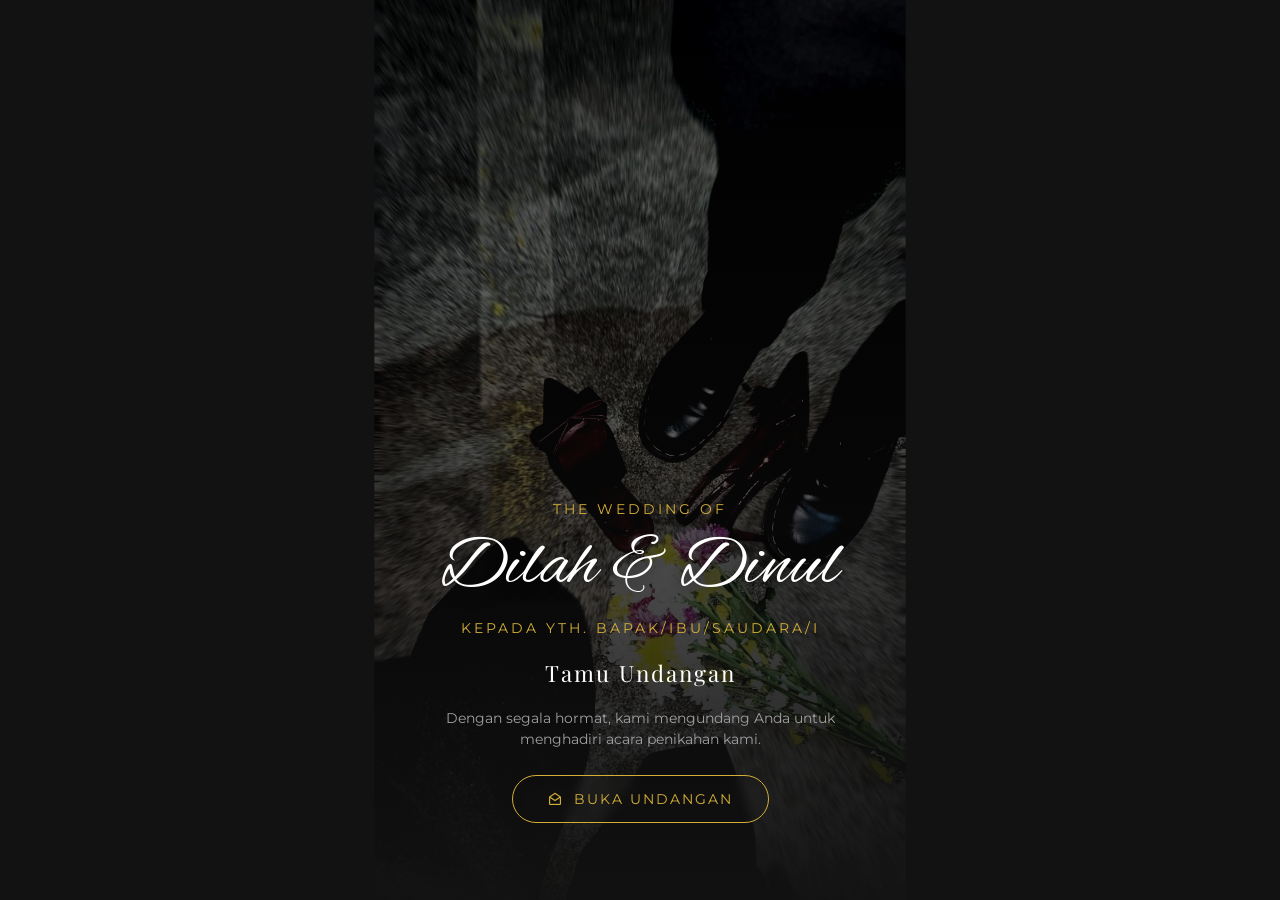
==== commit fddefe43: "Update index.html" ====
--- a/index.html
+++ b/index.html
@@ -533,7 +533,7 @@
           <p>Terima kasih atas doa dan restu Anda.</p>
           <div class="credits">
             <p>
-              Created with <i class="bx bxs-heart"></i> for your special day.
+              Created with <i class="bx bxs-heart"></i> Muhamad Fadilah.
             </p>
           </div>
         </div>
